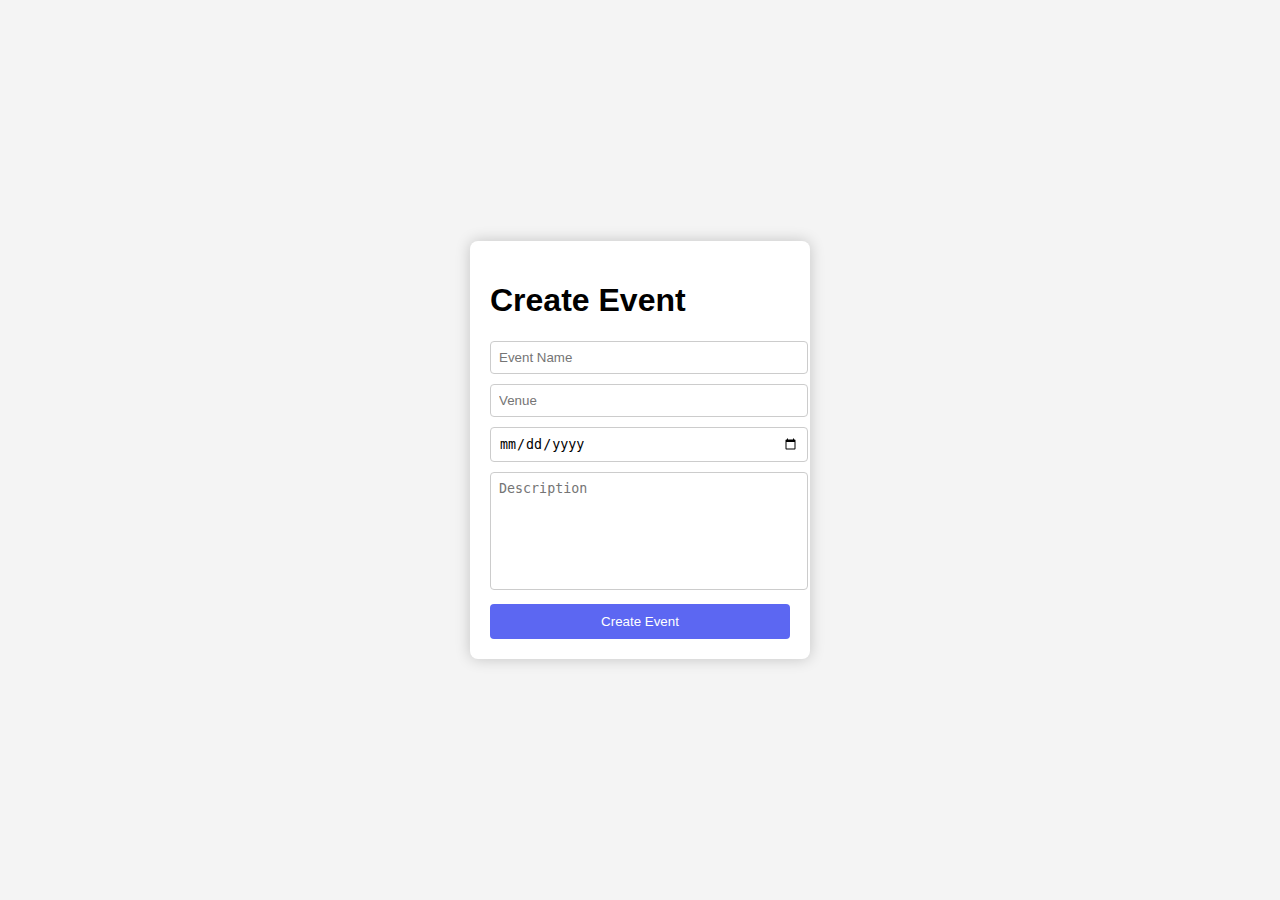
==== presentation/templates/create_event.html @ 243c91c5 "folder rename" ====
<!DOCTYPE html>
<html lang="en">
<head>
    <meta charset="UTF-8">
    <meta name="viewport" content="width=device-width, initial-scale=1.0">
    <title>Create Event</title>
    <link rel="stylesheet" href="../static/css/styles.css">
</head>
<body>
    <div class="create-event-container">
        <h1>Create Event</h1>
        <form>
            <input type="text" placeholder="Event Name" required>
            <input type="text" placeholder="Venue" required>
            <input type="date" required>
            <textarea placeholder="Description" required></textarea>
            <button type="submit">Create Event</button>
        </form>
    </div>
</body>
</html>
---- presentation/static/css/styles.css ----
body {
    font-family: Arial, sans-serif;
    background-color: #f4f4f4;
    display: flex;
    justify-content: center;
    align-items: center;
    height: 100vh;
    margin: 0;
}

.login-container, .events-container, .create-event-container {
    background-color: white;
    padding: 20px;
    border-radius: 8px;
    box-shadow: 0 0 15px rgba(0, 0, 0, 0.2);
    width: 300px;
}

input[type="text"], input[type="password"], input[type="date"], textarea {
    width: 100%;
    padding: 8px;
    margin-bottom: 10px;
    border: 1px solid #ccc;
    border-radius: 4px;
}

button {
    width: 100%;
    padding: 10px;
    background-color: #5c67f2;
    color: white;
    border: none;
    border-radius: 4px;
    cursor: pointer;
}

button:hover {
    background-color: #5058e5;
}

textarea {
    height: 100px;
    resize: none;
}

.create-event {
    margin-top: 20px;
}
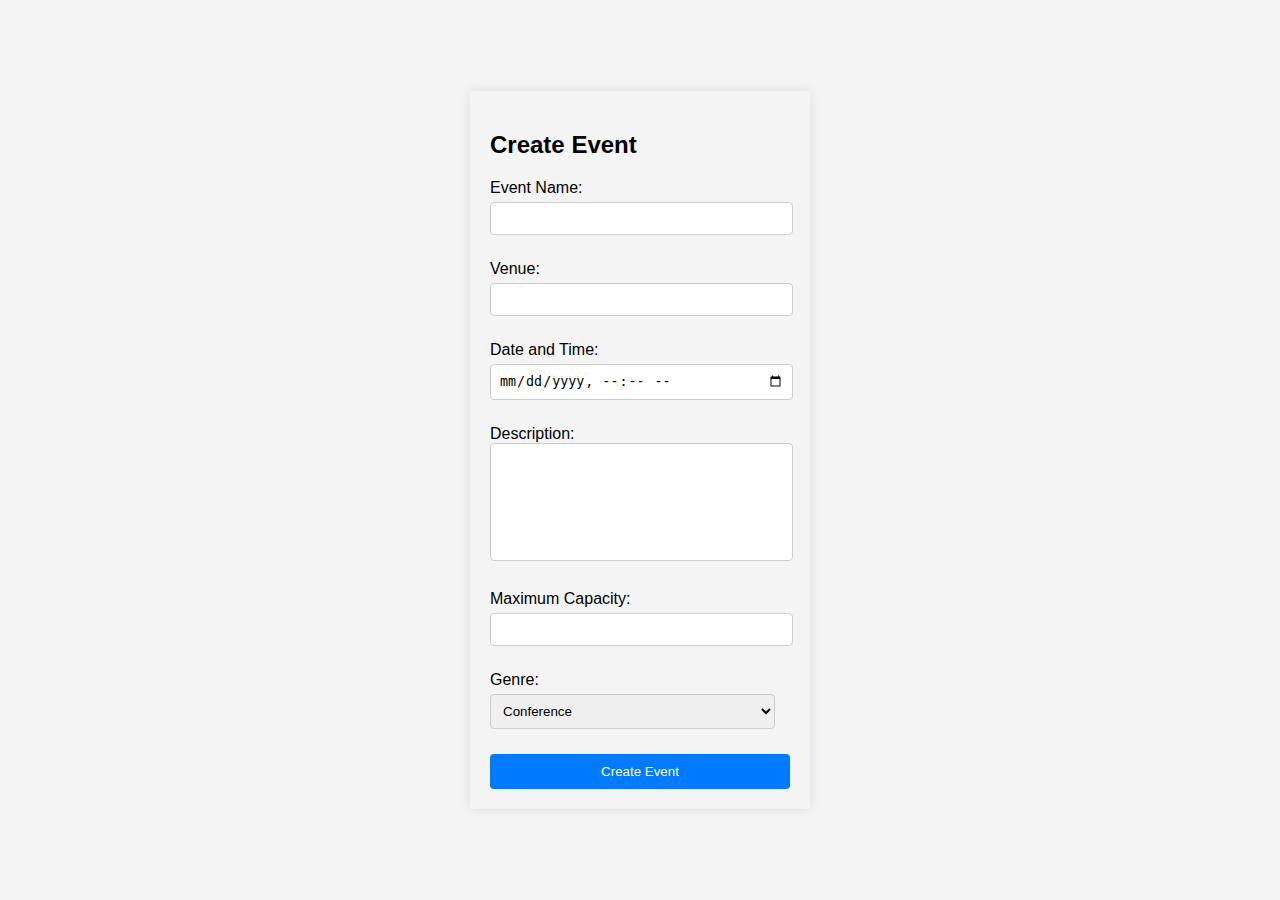
==== commit 3324fab2: "login, signup, create event,view all events changes" ====
--- a/presentation/templates/create_event.html
+++ b/presentation/templates/create_event.html
@@ -7,15 +7,43 @@
     <link rel="stylesheet" href="../static/css/styles.css">
 </head>
 <body>
-    <div class="create-event-container">
-        <h1>Create Event</h1>
-        <form>
-            <input type="text" placeholder="Event Name" required>
-            <input type="text" placeholder="Venue" required>
-            <input type="date" required>
-            <textarea placeholder="Description" required></textarea>
+    <div class="form-container">
+        <form id="createEventForm">
+            <h2>Create Event</h2>
+            <div class="input-group">
+                <label for="eventname">Event Name:</label>
+                <input type="text" id="eventname" name="eventname" required>
+            </div>
+            <div class="input-group">
+                <label for="venue">Venue:</label>
+                <input type="text" id="venue" name="venue" required>
+            </div>
+            <div class="input-group">
+                <label for="datetime">Date and Time:</label>
+                <input type="datetime-local" id="datetime" name="datetime" required>
+            </div>
+            <div class="input-group">
+                <label for="description">Description:</label>
+                <textarea id="description" name="description" required></textarea>
+            </div>
+            <div class="input-group">
+                <label for="maxcap">Maximum Capacity:</label>
+                <input type="number" id="maxcap" name="maxcap" required>
+            </div>
+            <div class="input-group">
+                <label for="genre">Genre:</label>
+                <select id="genre" name="genre" required>
+                    <option value="conference">Conference</option>
+                    <option value="workshp">Workshop</option>
+                    <option value="concert">Concert</option>
+                    <option value="festivel">Festivel</option>
+                    <option value="tournament">Tournament</option>
+                </select>
+            </div>
             <button type="submit">Create Event</button>
         </form>
     </div>
+    <script src="../static/js/create_event.js"></script>
 </body>
 </html>
+
--- a/presentation/static/css/styles.css
+++ b/presentation/static/css/styles.css
@@ -16,7 +16,8 @@
     width: 300px;
 }
 
-input[type="text"], input[type="password"], input[type="date"], textarea {
+input[type="text"], input[type="password"], input[type="date"], input[type="number"],
+input[type="datetime-local"], textarea, select {
     width: 100%;
     padding: 8px;
     margin-bottom: 10px;
@@ -46,3 +47,59 @@
 .create-event {
     margin-top: 20px;
 }
+
+
+
+
+body {
+    font-family: Arial, sans-serif;
+}
+
+.form-container {
+    width: 300px;
+    margin: 100px auto;
+    padding: 20px;
+    box-shadow: 0 0 10px rgba(0, 0, 0, 0.1);
+}
+
+.input-group {
+    margin-bottom: 15px;
+    margin-right: 15px;
+}
+
+input[type="text"],
+input[type="password"],
+input[type="number"],
+input[type="datetime-local"],
+select {
+    width: 100%;
+    padding: 8px;
+    margin-top: 5px;
+}
+
+button {
+    width: 100%;
+    padding: 10px;
+    background-color: #007BFF;
+    color: white;
+    border: none;
+    cursor: pointer;
+}
+
+button:hover {
+    background-color: #0056b3;
+}
+
+.redirect {
+    margin-top: 20px;
+    text-align: center;
+}
+
+.redirect a {
+    color: #007bff;
+    text-decoration: none;
+}
+
+.redirect a:hover {
+    text-decoration: underline;
+}
